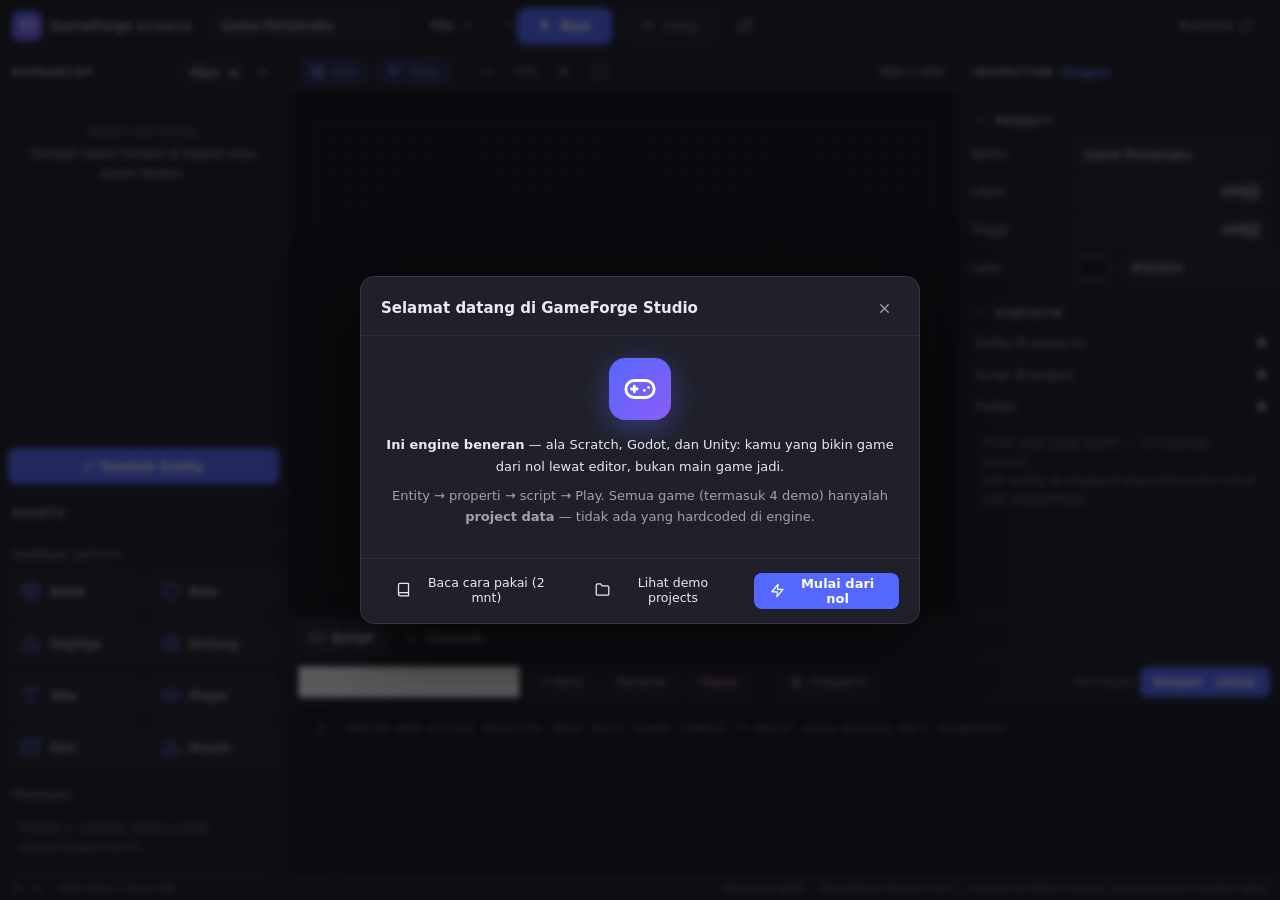
==== index.html @ 8d307699 "GameForge Studio v2: real game engine (editor + runtime), games as pure project data - Engine (js/en" ====
<!DOCTYPE html>
<html lang="id">
<head>
  <meta charset="UTF-8"/>
  <meta name="viewport" content="width=device-width, initial-scale=1"/>
  <title>GameForge Studio — Game Engine</title>
  <meta name="description" content="Game engine ala Scratch/Godot/Unity dengan UI gaya CapCut. Bikin game dari nol: entity, properti, script, Play. Tanpa game hardcoded."/>
  <link rel="icon" href="data:image/svg+xml,%3Csvg xmlns='http://www.w3.org/2000/svg' viewBox='0 0 24 24'%3E%3Crect width='24' height='24' rx='6' fill='%235468ff'/%3E%3Cpath d='M9.5 9.5v5M7.5 12h4M15.8 12h.01M17.8 10h.01' stroke='white' stroke-width='1.8' stroke-linecap='round'/%3E%3Crect x='3' y='6' width='18' height='12' rx='5' fill='none' stroke='white' stroke-width='1.8'/%3E%3C/svg%3E"/>
  <link rel="stylesheet" href="./css/editor.css"/>
</head>
<body>
  <div id="app">

    <!-- ════════════════ TOPBAR ════════════════ -->
    <header id="topbar">
      <div class="tb-group">
        <div id="logo" title="GameForge Studio">
          <span class="logo-mark" data-icon="gamepad"></span>
          <span class="logo-text">GameForge <b>STUDIO</b></span>
        </div>
        <div class="tb-sep"></div>
        <input id="project-name" class="tb-project-name" spellcheck="false" title="Nama project — klik untuk edit"/>
        <div class="tb-sep"></div>
        <button id="btn-file" class="tb-btn">File<span class="chev" data-icon="chevron-down"></span></button>
        <button id="btn-undo" class="tb-icon-btn" title="Undo (Ctrl+Z)" data-icon="undo"></button>
        <button id="btn-redo" class="tb-icon-btn" title="Redo (Ctrl+Y)" data-icon="redo"></button>
        <button id="btn-docs" class="tb-icon-btn" title="Panduan &amp; API" data-icon="book"></button>
      </div>

      <div class="tb-center">
        <button id="btn-run" class="run-btn primary"><span class="ric" data-icon="play"></span>Run</button>
        <button id="btn-stop" class="run-btn danger" disabled><span class="ric" data-icon="stop"></span>Stop</button>
        <button id="btn-fullscreen" class="tb-icon-btn" title="Jalankan fullscreen di tab baru" data-icon="external"></button>
      </div>

      <div class="tb-group right">
        <span id="play-badge" class="play-badge" hidden>● MODE PLAY</span>
        <a id="btn-runtime" class="tb-btn ghost" href="./play.html" target="_blank" title="Buka runtime standalone">Runtime<span class="chev" data-icon="external"></span></a>
      </div>
    </header>

    <!-- ════════════════ WORKSPACE ════════════════ -->
    <div id="workspace">

      <!-- LEFT: hierarchy + assets -->
      <aside id="left-panel">
        <section id="hierarchy-panel">
          <div class="panel-head">
            <span class="panel-title">HIERARCHY</span>
            <span class="panel-actions">
              <select id="scene-select" title="Scene aktif"></select>
              <button id="btn-add-scene" class="icon-btn sm" title="Tambah scene" data-icon="plus"></button>
            </span>
          </div>
          <div id="hierarchy-list" class="scroll"></div>
          <button id="btn-add-entity" class="btn-primary block">+ Tambah Entity</button>
        </section>

        <div class="panel-split"></div>

        <section id="assets-panel">
          <div class="panel-head"><span class="panel-title">ASSETS</span></div>
          <div id="assets-body" class="scroll"></div>
        </section>
      </aside>

      <!-- CENTER: viewport -->
      <main id="center-panel">
        <div id="viewport-toolbar">
          <button id="btn-grid" class="vt-btn toggle"><span data-icon="grid"></span>Grid</button>
          <button id="btn-snap" class="vt-btn toggle"><span data-icon="snap"></span>Snap</button>
          <div class="vt-sep"></div>
          <button id="btn-zoom-out" class="vt-icon-btn" title="Zoom out" data-icon="minus"></button>
          <span id="zoom-label" class="vt-label mono">100%</span>
          <button id="btn-zoom-in" class="vt-icon-btn" title="Zoom in" data-icon="plus"></button>
          <button id="btn-fit" class="vt-icon-btn" title="Fit ke layar" data-icon="maximize"></button>
          <div class="vt-flex"></div>
          <span id="fps-label" class="vt-label mono accent" hidden>60 FPS</span>
          <span id="res-label" class="vt-label">800 × 600</span>
        </div>
        <div id="viewport-wrap">
          <canvas id="viewport"></canvas>
          <div id="play-banner" hidden>▶ MODE PLAY — <kbd>Esc</kbd> berhenti · <kbd>Ctrl+Enter</kbd> stop/play</div>
        </div>
      </main>

      <!-- RIGHT: inspector -->
      <aside id="right-panel">
        <div class="panel-head">
          <span class="panel-title">INSPECTOR</span>
          <span id="insp-target" class="panel-sub"></span>
        </div>
        <div id="inspector-body" class="scroll"></div>
      </aside>

      <!-- BOTTOM: script + console -->
      <section id="bottom-panel">
        <div class="panel-head tabs">
          <button class="tab-btn active" data-tab="script"><span data-icon="code"></span>Script</button>
          <button class="tab-btn" data-tab="console"><span data-icon="terminal"></span>Console<span id="console-count" class="badge" hidden>0</span></button>
          <span class="vt-flex"></span>
        </div>

        <div id="script-pane" class="pane active">
          <div class="script-toolbar">
            <select id="script-select" class="script-select" title="Pilih script"></select>
            <button id="btn-script-new" class="sm-btn" title="Script baru">+ Baru</button>
            <button id="btn-script-rename" class="sm-btn" title="Rename script">Rename</button>
            <button id="btn-script-delete" class="sm-btn danger-ghost" title="Hapus script">Hapus</button>
            <div class="vt-sep"></div>
            <button id="btn-snippet" class="sm-btn" title="Insert potongan kode dari pustaka"><span data-icon="zap"></span>Snippet ▾</button>
            <div class="vt-flex"></div>
            <span id="script-status" class="script-status">Tersimpan</span>
            <button id="btn-script-save" class="btn-primary sm">Simpan <kbd>Ctrl+S</kbd></button>
          </div>
          <div id="code-wrap">
            <div id="code-gutter">1</div>
            <textarea id="code-area" spellcheck="false" autocapitalize="off" autocomplete="off"
              placeholder="Pilih atau buat script dulu…"></textarea>
          </div>
        </div>

        <div id="console-pane" class="pane">
          <div class="console-toolbar">
            <span class="console-hint">Log, pesan, dan error runtime muncul di sini (game.log / game.warn / error script)</span>
            <span class="vt-flex"></span>
            <label class="chk"><input type="checkbox" id="console-autoscroll" checked/>Autoscroll</label>
            <button id="btn-console-clear" class="sm-btn">Bersihkan</button>
          </div>
          <div id="console-list" class="scroll"></div>
        </div>
      </section>
    </div>

    <!-- ════════════════ STATUSBAR ════════════════ -->
    <footer id="statusbar">
      <span id="st-cursor" class="mono">0, 0</span>
      <span id="st-grid">Grid 20px • Snap ON</span>
      <span class="vt-flex"></span>
      <span id="st-save">Autosave aktif</span>
      <span id="st-engine">GameForge Engine v2.0 — 0 game di dalam engine, semua game = project data</span>
    </footer>
  </div>

  <div id="modal-root"></div>
  <div id="toast-root"></div>

  <!-- ENGINE (tanpa kode game apapun) -->
  <script src="./js/engine/core.js"></script>
  <script src="./js/engine/entity.js"></script>
  <script src="./js/engine/runtime.js"></script>

  <!-- EDITOR -->
  <script src="./js/editor/state.js"></script>
  <script src="./js/editor/ui.js"></script>
  <script src="./js/editor/snippets.js"></script>
  <script src="./js/editor/hierarchy.js"></script>
  <script src="./js/editor/assets.js"></script>
  <script src="./js/editor/inspector.js"></script>
  <script src="./js/editor/viewport.js"></script>
  <script src="./js/editor/bottompanel.js"></script>
  <script src="./js/editor/main.js"></script>

  <!-- GAME = PROJECT DATA (bisa dibuka & diedit di editor, bukan hardcode) -->
  <script src="./js/games/snake.js"></script>
  <script src="./js/games/space-invaders.js"></script>
  <script src="./js/games/tetris.js"></script>
  <script src="./js/games/dice.js"></script>
</body>
</html>
---- css/editor.css ----
/* =====================================================================
   GameForge Studio — editor.css
   Tema gelap ala CapCut: panel charcoal, aksen biru, rounded, nyaman
   diklik (semua kontrol min 30px, gap lega, hover jelas).
   ===================================================================== */

:root {
  --bg: #131318;
  --panel: #1b1b22;
  --panel-2: #20202a;
  --panel-3: #26262f;
  --border: #2b2b36;
  --border-soft: #24242e;
  --txt: #e9e9f0;
  --txt-2: #a2a2b0;
  --txt-3: #6d6d7c;
  --accent: #5468ff;
  --accent-hover: #6b7cff;
  --accent-soft: rgba(84, 104, 255, 0.14);
  --danger: #ef4444;
  --ok: #34d399;
  --warn: #facc15;
  --radius: 10px;
  --radius-sm: 7px;
  --topbar-h: 52px;
  --bottom-h: 260px;
  --font: 'Inter', system-ui, -apple-system, 'Segoe UI', Roboto, sans-serif;
  --mono: 'JetBrains Mono', Consolas, Menlo, monospace;
}

* { box-sizing: border-box; margin: 0; padding: 0; }

html, body {
  height: 100%;
  overflow: hidden;
  background: var(--bg);
  color: var(--txt);
  font-family: var(--font);
  font-size: 13px;
}

button { font-family: var(--font); color: inherit; background: none; border: none; cursor: pointer; }
button:disabled { opacity: 0.38; cursor: not-allowed; }
input, select, textarea { font-family: var(--font); color: var(--txt); }
kbd {
  background: var(--panel-3); border: 1px solid var(--border);
  border-radius: 4px; padding: 1px 5px; font-size: 11px; font-family: var(--mono);
}
.mono { font-family: var(--mono); }
.dim { color: var(--txt-2); }
.small { font-size: 12px; }
.accent { color: var(--accent-hover); }
.vt-flex { flex: 1; }

#app {
  display: grid;
  grid-template-rows: var(--topbar-h) 1fr 24px;
  height: 100vh;
}

/* ═══════════════════════ TOPBAR ═══════════════════════ */
#topbar {
  display: flex;
  align-items: center;
  justify-content: space-between;
  background: var(--panel);
  border-bottom: 1px solid var(--border);
  padding: 0 12px;
  gap: 12px;
  z-index: 30;
}
.tb-group { display: flex; align-items: center; gap: 8px; min-width: 0; }
.tb-group.right { justify-content: flex-end; }
.tb-sep { width: 1px; height: 22px; background: var(--border); flex: none; }

#logo { display: flex; align-items: center; gap: 8px; user-select: none; }
.logo-mark {
  width: 30px; height: 30px; border-radius: 8px;
  background: linear-gradient(135deg, #5468ff, #8b5cf6);
  display: flex; align-items: center; justify-content: center;
  color: #fff;
}
.logo-mark svg { width: 17px; height: 17px; }
.logo-text { font-size: 14px; letter-spacing: 0.2px; white-space: nowrap; }
.logo-text b { color: var(--txt-2); font-weight: 600; font-size: 11px; letter-spacing: 1.5px; }

.tb-project-name {
  width: 190px;
  height: 32px;
  background: var(--panel-2);
  border: 1px solid var(--border-soft);
  border-radius: var(--radius-sm);
  padding: 0 10px;
  font-size: 13px;
  transition: border-color 0.15s;
}
.tb-project-name:hover { border-color: #3a3a48; }
.tb-project-name:focus { outline: none; border-color: var(--accent); }

.tb-btn {
  display: inline-flex; align-items: center; gap: 6px;
  height: 34px; padding: 0 14px;
  border-radius: var(--radius-sm);
  font-size: 13px; font-weight: 500;
  color: var(--txt);
  transition: background 0.12s;
}
.tb-btn:hover { background: var(--panel-3); }
.tb-btn.ghost { color: var(--txt-2); text-decoration: none; }
.tb-btn.ghost:hover { color: var(--txt); }
.tb-btn .chev { opacity: 0.6; display: inline-flex; }

.tb-icon-btn {
  display: inline-flex; align-items: center; justify-content: center;
  width: 34px; height: 34px;
  border-radius: var(--radius-sm);
  color: var(--txt-2);
  transition: background 0.12s, color 0.12s;
}
.tb-icon-btn:hover:not(:disabled) { background: var(--panel-3); color: var(--txt); }

.tb-center {
  display: flex; align-items: center; gap: 8px;
  position: absolute; left: 50%; transform: translateX(-50%);
}
#topbar { position: relative; }

.run-btn {
  display: inline-flex; align-items: center; gap: 8px;
  height: 36px; padding: 0 20px;
  border-radius: 9px;
  font-size: 13.5px; font-weight: 600; letter-spacing: 0.3px;
  transition: transform 0.08s, background 0.15s, box-shadow 0.15s;
}
.run-btn:active:not(:disabled) { transform: scale(0.97); }
.run-btn.primary {
  background: var(--accent); color: #fff;
  box-shadow: 0 2px 10px rgba(84, 104, 255, 0.35);
}
.run-btn.primary:hover:not(:disabled) { background: var(--accent-hover); }
.run-btn.danger {
  background: var(--panel-3); color: #fca5a5;
  border: 1px solid rgba(239, 68, 68, 0.35);
}
.run-btn.danger:hover:not(:disabled) { background: rgba(239, 68, 68, 0.16); color: #fecaca; }
.run-btn .ric { display: inline-flex; }

.play-badge {
  font-size: 11px; font-weight: 700; letter-spacing: 1px;
  color: var(--ok);
  background: rgba(52, 211, 153, 0.12);
  border: 1px solid rgba(52, 211, 153, 0.3);
  padding: 5px 12px; border-radius: 999px;
  animation: pulse 1.6s infinite;
}
@keyframes pulse { 50% { opacity: 0.55; } }

/* ═══════════════════════ WORKSPACE ═══════════════════════ */
#workspace {
  display: grid;
  grid-template-columns: 288px 1fr 320px;
  grid-template-rows: 1fr var(--bottom-h);
  min-height: 0;
}

/* panels umum */
#left-panel, #right-panel, #bottom-panel, #center-panel {
  background: var(--panel);
  min-width: 0; min-height: 0;
  display: flex; flex-direction: column;
}
#left-panel { grid-row: 1 / 3; border-right: 1px solid var(--border); }
#right-panel { border-left: 1px solid var(--border); }
#bottom-panel { grid-column: 2 / 4; border-top: 1px solid var(--border); }
#center-panel { background: #101015; }

.panel-head {
  display: flex; align-items: center; gap: 8px;
  height: 42px; padding: 0 12px;
  border-bottom: 1px solid var(--border-soft);
  flex: none;
}
.panel-title { font-size: 11px; font-weight: 700; letter-spacing: 1.2px; color: var(--txt-2); }
.panel-sub { font-size: 12px; color: var(--accent-hover); font-weight: 600; }
.panel-actions { margin-left: auto; display: flex; align-items: center; gap: 6px; }

#scene-select {
  height: 28px; max-width: 110px;
  background: var(--panel-2);
  border: 1px solid var(--border-soft);
  border-radius: 6px;
  color: var(--txt);
  font-size: 12px;
  padding: 0 6px;
  cursor: pointer;
}
#scene-select:focus { outline: none; border-color: var(--accent); }
#scene-select option { background: var(--panel-2); }

.panel-head.tabs { padding: 0 8px; gap: 4px; }
.tab-btn {
  display: inline-flex; align-items: center; gap: 7px;
  height: 32px; padding: 0 14px;
  border-radius: var(--radius-sm);
  color: var(--txt-2); font-size: 12.5px; font-weight: 600;
}
.tab-btn:hover { color: var(--txt); background: var(--panel-2); }
.tab-btn.active { color: var(--txt); background: var(--panel-3); }
.tab-btn .badge {
  background: var(--accent); color: #fff;
  font-size: 10px; font-weight: 700;
  border-radius: 999px; padding: 1px 7px;
}

.scroll { overflow-y: auto; overflow-x: hidden; flex: 1; min-height: 0; }
.scroll::-webkit-scrollbar { width: 10px; }
.scroll::-webkit-scrollbar-thumb { background: #33333f; border-radius: 6px; border: 2px solid var(--panel); }
.scroll::-webkit-scrollbar-track { background: transparent; }

/* ═══════════════════════ LEFT PANEL ═══════════════════════ */
#left-panel { display: flex; flex-direction: column; }
#hierarchy-panel { flex: 1.15; display: flex; flex-direction: column; min-height: 0; }
#assets-panel { flex: 1; display: flex; flex-direction: column; min-height: 0; }
.panel-split { height: 1px; background: var(--border); flex: none; }

#hierarchy-list { padding: 6px; }
.empty-hint {
  display: flex; flex-direction: column; gap: 4px;
  padding: 22px 14px; text-align: center;
  color: var(--txt-3); font-size: 12.5px; line-height: 1.5;
}
.empty-hint.slim { padding: 10px 12px; text-align: left; }

.hier-row {
  display: flex; align-items: center; gap: 8px;
  padding: 7px 8px;
  border-radius: var(--radius-sm);
  cursor: pointer;
  min-height: 40px;
  transition: background 0.1s;
  position: relative;
}
.hier-row:hover { background: var(--panel-2); }
.hier-row.selected { background: var(--accent-soft); box-shadow: inset 0 0 0 1px rgba(84, 104, 255, 0.4); }

.ent-dot {
  width: 12px; height: 12px; border-radius: 4px; flex: none;
  display: inline-flex; align-items: center; justify-content: center;
  font-size: 8px; font-weight: 700; color: #131318;
}
.ent-dot.txt { background: transparent !important; }
.ent-name {
  flex: 1; min-width: 0;
  white-space: nowrap; overflow: hidden; text-overflow: ellipsis;
  font-size: 12.5px;
}
.ent-badge {
  background: var(--panel-3); color: var(--accent-hover);
  font-size: 10px; font-weight: 700;
  border-radius: 999px; padding: 2px 7px;
}
.ent-actions {
  display: none; align-items: center; gap: 2px;
  background: inherit;
}
.hier-row:hover .ent-actions, .prefab-row:hover .ent-actions { display: inline-flex; }

.icon-btn {
  display: inline-flex; align-items: center; justify-content: center;
  width: 30px; height: 30px;
  border-radius: 6px; color: var(--txt-2);
  transition: background 0.1s, color 0.1s;
}
.icon-btn:hover:not(:disabled) { background: var(--panel-3); color: var(--txt); }
.icon-btn.sm { width: 26px; height: 26px; }
.icon-btn.sm:hover { color: var(--txt); }

.btn-primary {
  display: inline-flex; align-items: center; justify-content: center; gap: 7px;
  height: 36px; padding: 0 16px;
  background: var(--accent); color: #fff;
  border-radius: 8px; font-size: 13px; font-weight: 600;
  transition: background 0.12s, transform 0.08s;
}
.btn-primary:hover:not(:disabled) { background: var(--accent-hover); }
.btn-primary:active { transform: scale(0.98); }
.btn-primary.block { margin: 8px; width: calc(100% - 16px); flex: none; }
.btn-primary.sm { height: 30px; padding: 0 12px; font-size: 12px; }
.btn-primary.sm kbd { margin-left: 4px; font-size: 10px; padding: 0 4px; background: rgba(255,255,255,0.2); border: none; }

.btn-ghost {
  display: inline-flex; align-items: center; justify-content: center; gap: 7px;
  height: 34px; padding: 0 14px;
  background: var(--panel-2); color: var(--txt);
  border: 1px solid var(--border-soft);
  border-radius: 8px; font-size: 12.5px; font-weight: 500;
  transition: background 0.12s, border-color 0.12s;
}
.btn-ghost:hover:not(:disabled) { background: var(--panel-3); border-color: #3a3a48; }
.btn-ghost.block { margin: 6px 8px; width: calc(100% - 16px); }
.btn-ghost.danger { color: #fca5a5; }
.btn-ghost.danger:hover { background: rgba(239,68,68,0.12); border-color: rgba(239,68,68,0.4); }
.btn-ghost.sm2 { height: 30px; padding: 0 12px; font-size: 12px; }

/* assets */
#assets-body { padding: 8px; }
.asset-section { margin-bottom: 14px; }
.asset-sec-title {
  display: flex; align-items: center;
  font-size: 10.5px; font-weight: 700; letter-spacing: 1.1px;
  color: var(--txt-3);
  padding: 6px 4px 8px;
}
.asset-sec-title .vt-flex { flex: 1; }

.tpl-grid { display: grid; grid-template-columns: 1fr 1fr; gap: 8px; }
.tpl-card {
  display: flex; align-items: center; gap: 9px;
  height: 44px; padding: 0 12px;
  background: var(--panel-2);
  border: 1px solid var(--border-soft);
  border-radius: var(--radius-sm);
  font-size: 12.5px; font-weight: 500; color: var(--txt);
  transition: background 0.12s, border-color 0.12s, transform 0.08s;
}
.tpl-card:hover { background: var(--panel-3); border-color: #3f3f4e; }
.tpl-card:active { transform: scale(0.97); }
.tpl-card svg { color: var(--accent-hover); }

.prefab-row {
  display: flex; align-items: center; gap: 8px;
  padding: 6px 8px; min-height: 38px;
  border-radius: var(--radius-sm); cursor: pointer;
}
.prefab-row:hover { background: var(--panel-2); }
.prefab-row.selected { background: var(--accent-soft); box-shadow: inset 0 0 0 1px rgba(84,104,255,0.4); }

.snd-grid { display: flex; flex-wrap: wrap; gap: 6px; }
.snd-chip {
  height: 26px; padding: 0 10px;
  background: var(--panel-2); border: 1px solid var(--border-soft);
  border-radius: 999px;
  font-size: 11px; font-family: var(--mono); color: var(--txt-2);
  transition: all 0.12s;
}
.snd-chip:hover { color: var(--txt); border-color: var(--accent); background: var(--accent-soft); }

/* ═══════════════════════ CENTER / VIEWPORT ═══════════════════════ */
#center-panel { display: flex; flex-direction: column; }

#viewport-toolbar {
  display: flex; align-items: center; gap: 6px;
  height: 40px; padding: 0 10px;
  background: var(--panel);
  border-bottom: 1px solid var(--border-soft);
  flex: none;
}
.vt-btn {
  display: inline-flex; align-items: center; gap: 7px;
  height: 30px; padding: 0 12px;
  border-radius: 6px;
  font-size: 12px; font-weight: 500; color: var(--txt-2);
  transition: all 0.12s;
}
.vt-btn:hover { background: var(--panel-2); color: var(--txt); }
.vt-btn.on { color: var(--accent-hover); background: var(--accent-soft); }
.vt-btn span { display: inline-flex; }
.vt-icon-btn {
  display: inline-flex; align-items: center; justify-content: center;
  width: 30px; height: 30px; border-radius: 6px; color: var(--txt-2);
}
.vt-icon-btn:hover:not(:disabled) { background: var(--panel-2); color: var(--txt); }
.vt-label { font-size: 12px; color: var(--txt-2); padding: 0 6px; }
.vt-sep { width: 1px; height: 18px; background: var(--border); margin: 0 4px; }

#viewport-wrap {
  flex: 1; position: relative;
  overflow: hidden;
  display: flex; align-items: center; justify-content: center;
}
#viewport { display: block; background: #101015; }

#play-banner {
  position: absolute; top: 12px; left: 50%; transform: translateX(-50%);
  background: rgba(19, 19, 26, 0.88);
  border: 1px solid rgba(52, 211, 153, 0.4);
  color: var(--ok);
  font-size: 12px; font-weight: 600;
  padding: 8px 16px; border-radius: 999px;
  backdrop-filter: blur(6px);
  z-index: 5;
  pointer-events: none;
}

/* ═══════════════════════ RIGHT / INSPECTOR ═══════════════════════ */
#inspector-body { padding: 6px 10px 20px; }

.insp-section { margin-top: 4px; }
.insp-sec-head {
  display: flex; align-items: center; gap: 6px;
  padding: 10px 4px 8px;
  cursor: pointer; user-select: none;
}
.insp-sec-head:hover .sec-title { color: var(--txt); }
.sec-chev { display: inline-flex; color: var(--txt-3); }
.sec-title { font-size: 10.5px; font-weight: 700; letter-spacing: 1.1px; color: var(--txt-2); }

.insp-sec-body { display: flex; flex-direction: column; gap: 2px; padding-bottom: 6px; }
.insp-sec-body.collapsed { display: none; }

.insp-row {
  display: flex; align-items: center; gap: 10px;
  min-height: 34px; padding: 2px 0;
}
.insp-label {
  width: 92px; flex: none;
  font-size: 12px; color: var(--txt-2);
}
.vec2 { display: flex; align-items: center; gap: 8px; padding: 2px 0; }
.vec2-l { font-size: 11px; font-weight: 700; color: var(--txt-3); width: 12px; }
.vec2 .text-input { flex: 1; width: 0; }

.text-input {
  height: 32px;
  background: var(--panel-2);
  border: 1px solid var(--border-soft);
  border-radius: 6px;
  padding: 0 10px;
  font-size: 12.5px;
  min-width: 0;
  flex: 1;
  transition: border-color 0.12s;
}
.text-input:hover { border-color: #3a3a48; }
.text-input:focus { outline: none; border-color: var(--accent); background: var(--panel-3); }
.text-input.num { text-align: right; font-family: var(--mono); font-size: 12px; }
.text-input.select { cursor: pointer; }
select.text-input option { background: var(--panel-2); }
input[type=number]::-webkit-inner-spin-button { opacity: 0.4; }

.color-field { display: flex; gap: 8px; flex: 1; align-items: center; }
.color-field input[type=color] {
  width: 40px; height: 32px; flex: none;
  background: var(--panel-2); border: 1px solid var(--border-soft);
  border-radius: 6px; padding: 2px; cursor: pointer;
}
.color-field .hex { font-family: var(--mono); font-size: 12px; }

.slider-field { display: flex; align-items: center; gap: 10px; flex: 1; }
.slider-field input[type=range] { flex: 1; accent-color: var(--accent); height: 22px; }
.slider-val { font-family: var(--mono); font-size: 11.5px; color: var(--txt-2); width: 34px; text-align: right; }

.chk-input { width: 16px; height: 16px; accent-color: var(--accent); cursor: pointer; }

.stat-row {
  display: flex; justify-content: space-between;
  padding: 7px 4px; font-size: 12.5px;
  border-bottom: 1px dashed var(--border-soft);
}

.script-chip {
  display: flex; align-items: center; gap: 6px;
  min-height: 38px; padding: 4px 4px 4px 10px;
  background: var(--panel-2);
  border: 1px solid var(--border-soft);
  border-radius: 8px;
  margin-bottom: 6px;
}
.script-chip-name {
  flex: 1; font-size: 12.5px; font-weight: 500;
  white-space: nowrap; overflow: hidden; text-overflow: ellipsis;
}

/* ═══════════════════════ BOTTOM PANEL ═══════════════════════ */
.pane { display: none; flex: 1; min-height: 0; flex-direction: column; }
.pane.active { display: flex; }

.script-toolbar {
  display: flex; align-items: center; gap: 8px;
  padding: 7px 10px;
  border-bottom: 1px solid var(--border-soft);
  flex: none;
}
.script-select { max-width: 320px; height: 32px; }
.sm-btn {
  display: inline-flex; align-items: center; gap: 6px;
  height: 32px; padding: 0 12px;
  border-radius: 6px;
  font-size: 12px; font-weight: 500; color: var(--txt-2);
  background: var(--panel-2); border: 1px solid var(--border-soft);
  transition: all 0.12s;
  flex: none;
}
.sm-btn:hover:not(:disabled) { color: var(--txt); border-color: #3f3f4e; background: var(--panel-3); }
.sm-btn.danger-ghost { color: #f8a5a5; }
.sm-btn.danger-ghost:hover { background: rgba(239,68,68,0.12); border-color: rgba(239,68,68,0.4); }
.sm-btn span { display: inline-flex; }
.script-status { font-size: 11.5px; color: var(--txt-3); white-space: nowrap; }
.script-status.dirty { color: var(--warn); }

#code-wrap {
  flex: 1; display: flex; min-height: 0;
  background: #14141b;
}
#code-gutter {
  width: 46px; flex: none;
  padding: 12px 8px 12px 0;
  text-align: right;
  font-family: var(--mono); font-size: 12.5px; line-height: 1.55;
  color: var(--txt-3);
  background: #14141b;
  border-right: 1px solid var(--border-soft);
  overflow: hidden;
  user-select: none;
  white-space: pre;
}
#code-area {
  flex: 1;
  background: transparent;
  border: none; outline: none;
  resize: none;
  padding: 12px 16px;
  font-family: var(--mono);
  font-size: 13px; line-height: 1.55;
  color: #dcdce6;
  tab-size: 2;
  white-space: pre;
}
#code-area::placeholder { color: var(--txt-3); }

.console-toolbar {
  display: flex; align-items: center; gap: 12px;
  padding: 7px 12px;
  border-bottom: 1px solid var(--border-soft);
  flex: none;
}
.console-hint { font-size: 11.5px; color: var(--txt-3); }
.chk { display: inline-flex; align-items: center; gap: 6px; font-size: 12px; color: var(--txt-2); cursor: pointer; }

#console-list { padding: 6px 0; font-family: var(--mono); font-size: 12px; }
.console-row {
  display: flex; gap: 12px;
  padding: 4px 14px;
  line-height: 1.5;
  border-left: 2px solid transparent;
}
.console-row:hover { background: var(--panel-2); }
.console-time { color: var(--txt-3); flex: none; }
.console-msg { white-space: pre-wrap; word-break: break-word; }
.console-row.error { border-left-color: var(--danger); }
.console-row.error .console-msg { color: #fca5a5; }
.console-row.warn { border-left-color: var(--warn); }
.console-row.warn .console-msg { color: #fde68a; }
.console-row.info .console-msg { color: var(--txt-2); }

/* ═══════════════════════ STATUSBAR ═══════════════════════ */
#statusbar {
  display: flex; align-items: center; gap: 18px;
  background: var(--panel);
  border-top: 1px solid var(--border);
  padding: 0 14px;
  font-size: 11px; color: var(--txt-3);
  user-select: none;
}
#st-engine { color: var(--txt-3); }

/* ═══════════════════════ DROPDOWN MENU ═══════════════════════ */
.dropdown-menu {
  position: fixed;
  z-index: 300;
  min-width: 230px;
  background: #23232d;
  border: 1px solid #343442;
  border-radius: 10px;
  box-shadow: 0 12px 40px rgba(0, 0, 0, 0.5);
  padding: 5px;
  animation: menuIn 0.1s ease-out;
}
@keyframes menuIn { from { opacity: 0; transform: translateY(-4px); } }
.menu-item {
  display: flex; align-items: center; gap: 10px;
  min-height: 36px; padding: 6px 12px;
  border-radius: 7px;
  font-size: 12.5px;
  cursor: pointer;
  color: var(--txt);
}
.menu-item:hover { background: var(--accent); color: #fff; }
.menu-item:hover svg { color: #fff; }
.menu-item.danger { color: #fca5a5; }
.menu-item.danger:hover { background: rgba(239, 68, 68, 0.85); color: #fff; }
.menu-item svg { color: var(--txt-2); }
.menu-nogap { width: 15px; flex: none; }
.menu-divider { height: 1px; background: #343442; margin: 5px 8px; }

/* ═══════════════════════ MODAL ═══════════════════════ */
#modal-root { position: fixed; inset: 0; z-index: 400; pointer-events: none; }
#modal-root.open { pointer-events: auto; }
.modal-overlay {
  position: absolute; inset: 0;
  background: rgba(8, 8, 12, 0.66);
  display: flex; align-items: center; justify-content: center;
  animation: fadeIn 0.15s;
  backdrop-filter: blur(3px);
}
@keyframes fadeIn { from { opacity: 0; } }
.modal-card {
  background: #20202a;
  border: 1px solid #343442;
  border-radius: 14px;
  box-shadow: 0 24px 80px rgba(0, 0, 0, 0.6);
  max-height: 86vh;
  display: flex; flex-direction: column;
  animation: modalIn 0.16s ease-out;
}
@keyframes modalIn { from { opacity: 0; transform: translateY(10px) scale(0.98); } }
.modal-head {
  display: flex; align-items: center; justify-content: space-between;
  padding: 16px 20px 12px;
  border-bottom: 1px solid #2c2c38;
}
.modal-title { font-size: 15px; font-weight: 700; }
.modal-body { padding: 16px 20px; overflow-y: auto; }
.modal-actions {
  display: flex; justify-content: flex-end; gap: 10px;
  padding: 14px 20px;
  border-top: 1px solid #2c2c38;
}
.confirm-text { font-size: 13px; line-height: 1.6; color: var(--txt-2); margin-bottom: 12px; white-space: pre-wrap; }
.text-input.wide { width: 100%; }

.form-grid { display: grid; grid-template-columns: 120px 1fr; gap: 12px 14px; align-items: center; margin-bottom: 12px; }
.form-label { font-size: 12.5px; color: var(--txt-2); }

.open-sec-title { font-size: 10.5px; font-weight: 700; letter-spacing: 1.1px; color: var(--txt-3); margin: 14px 0 8px; }
.open-list { display: flex; flex-direction: column; gap: 6px; }
.open-row {
  display: flex; align-items: center; gap: 12px;
  padding: 8px 10px; min-height: 48px;
  background: var(--panel-2);
  border: 1px solid var(--border-soft);
  border-radius: 9px;
}
.open-info { flex: 1; min-width: 0; }
.open-name { font-size: 13px; font-weight: 600; }

.demo-grid { display: grid; grid-template-columns: 1fr 1fr; gap: 10px; }
.demo-card {
  display: flex; flex-direction: column; align-items: flex-start; gap: 3px;
  padding: 14px;
  background: var(--panel-2);
  border: 1px solid var(--border-soft);
  border-radius: 11px;
  text-align: left;
  transition: all 0.13s;
}
.demo-card:hover { border-color: var(--accent); background: var(--accent-soft); transform: translateY(-1px); }
.demo-emoji { font-size: 22px; }
.demo-name { font-size: 13.5px; font-weight: 700; }

.welcome-hero { text-align: center; padding: 6px 4px; }
.welcome-logo {
  width: 62px; height: 62px; margin: 0 auto 14px;
  border-radius: 16px;
  background: linear-gradient(135deg, #5468ff, #8b5cf6);
  display: flex; align-items: center; justify-content: center;
  color: #fff;
  box-shadow: 0 8px 30px rgba(84, 104, 255, 0.4);
}
.welcome-hero p { font-size: 13px; line-height: 1.65; margin-bottom: 8px; color: var(--txt); }
.welcome-hero p.dim { color: var(--txt-2); }

.docs h3 { font-size: 13px; margin: 18px 0 8px; color: var(--txt); }
.docs h3:first-child { margin-top: 0; }
.docs p, .docs li { font-size: 12.5px; line-height: 1.7; color: var(--txt-2); }
.docs pre {
  background: #14141b; border: 1px solid var(--border-soft);
  border-radius: 8px; padding: 12px 14px;
  font-family: var(--mono); font-size: 12px; line-height: 1.6;
  overflow-x: auto;
  color: #dcdce6;
}
.docs table { width: 100%; border-collapse: collapse; margin: 8px 0; }
.docs td { padding: 7px 10px; border-bottom: 1px solid var(--border-soft); font-size: 12px; color: var(--txt-2); vertical-align: top; }
.docs td:first-child { white-space: nowrap; }
.docs code { background: #14141b; border-radius: 4px; padding: 1px 6px; font-family: var(--mono); font-size: 11.5px; color: #a5b4fc; }
.docs ol.guide { padding-left: 20px; display: flex; flex-direction: column; gap: 8px; }
.docs-tabs { display: flex; gap: 6px; margin-bottom: 12px; }

/* ═══════════════════════ TOAST ═══════════════════════ */
#toast-root {
  position: fixed; right: 18px; bottom: 38px;
  z-index: 500;
  display: flex; flex-direction: column; gap: 8px;
  pointer-events: none;
}
.toast {
  background: #26262f;
  border: 1px solid #3a3a48;
  border-left: 3px solid var(--accent);
  color: var(--txt);
  font-size: 12.5px;
  padding: 11px 16px;
  border-radius: 9px;
  box-shadow: 0 8px 30px rgba(0, 0, 0, 0.45);
  max-width: 380px;
  opacity: 0;
  transform: translateY(8px);
  transition: all 0.22s;
}
.toast.show { opacity: 1; transform: translateY(0); }
.toast.ok { border-left-color: var(--ok); }
.toast.err { border-left-color: var(--danger); }

/* responsive minimal (desktop-first, editor butuh lebar) */
@media (max-width: 1100px) {
  #workspace { grid-template-columns: 240px 1fr 280px; }
  .tb-project-name { width: 130px; }
}
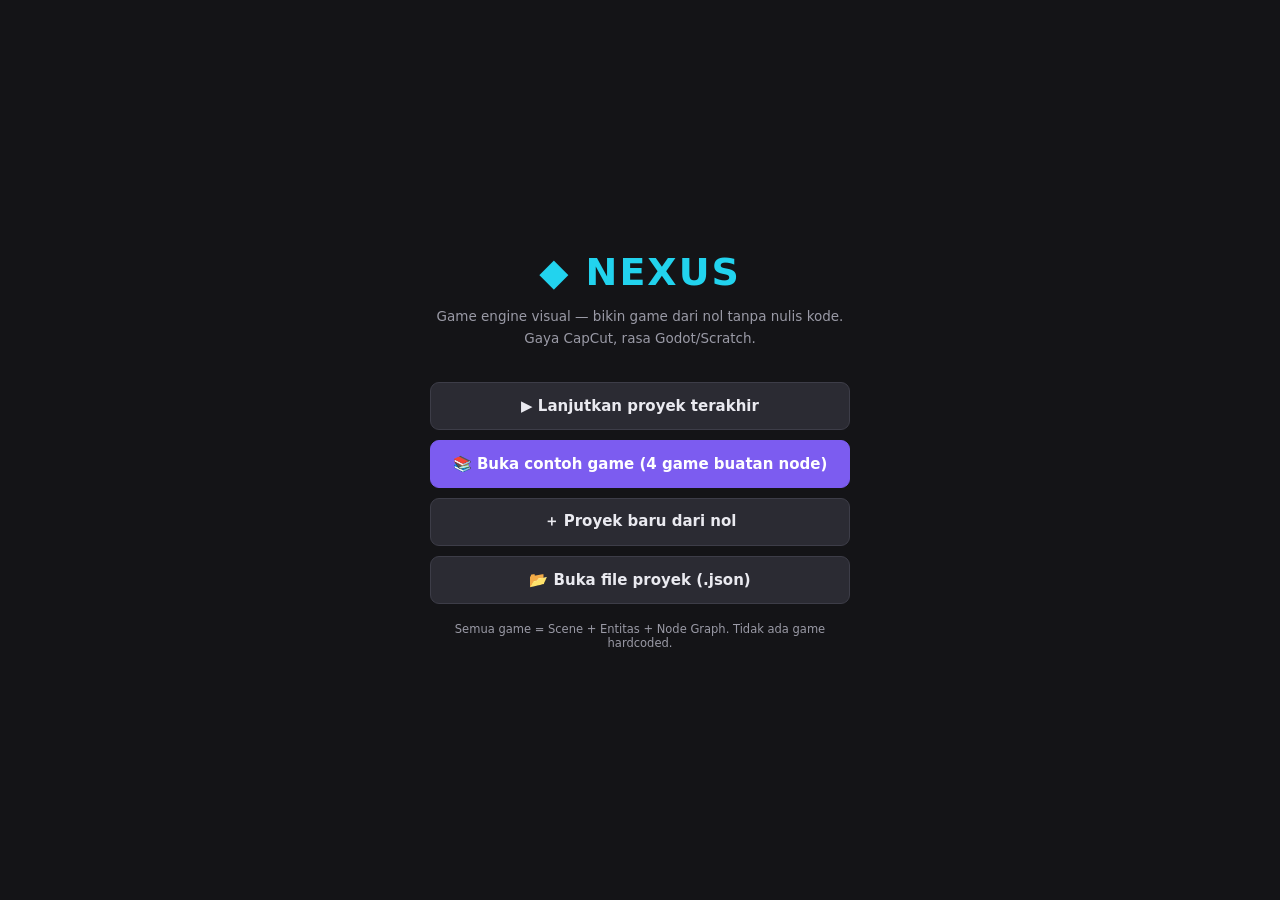
==== commit d8474faf: "NEXUS v3: Node Graph engine (Blueprint-style) + Playlist groups + Sprite drawer - Scripting = node g" ====
--- a/index.html
+++ b/index.html
@@ -1,170 +1,156 @@
 <!DOCTYPE html>
 <html lang="id">
 <head>
-  <meta charset="UTF-8"/>
-  <meta name="viewport" content="width=device-width, initial-scale=1"/>
-  <title>GameForge Studio — Game Engine</title>
-  <meta name="description" content="Game engine ala Scratch/Godot/Unity dengan UI gaya CapCut. Bikin game dari nol: entity, properti, script, Play. Tanpa game hardcoded."/>
-  <link rel="icon" href="data:image/svg+xml,%3Csvg xmlns='http://www.w3.org/2000/svg' viewBox='0 0 24 24'%3E%3Crect width='24' height='24' rx='6' fill='%235468ff'/%3E%3Cpath d='M9.5 9.5v5M7.5 12h4M15.8 12h.01M17.8 10h.01' stroke='white' stroke-width='1.8' stroke-linecap='round'/%3E%3Crect x='3' y='6' width='18' height='12' rx='5' fill='none' stroke='white' stroke-width='1.8'/%3E%3C/svg%3E"/>
-  <link rel="stylesheet" href="./css/editor.css"/>
+<meta charset="UTF-8">
+<meta name="viewport" content="width=device-width, initial-scale=1.0">
+<title>NEXUS — Game Engine Visual</title>
+<link rel="stylesheet" href="css/main.css">
+<link rel="stylesheet" href="css/nodes.css">
 </head>
 <body>
-  <div id="app">
 
-    <!-- ════════════════ TOPBAR ════════════════ -->
-    <header id="topbar">
-      <div class="tb-group">
-        <div id="logo" title="GameForge Studio">
-          <span class="logo-mark" data-icon="gamepad"></span>
-          <span class="logo-text">GameForge <b>STUDIO</b></span>
-        </div>
-        <div class="tb-sep"></div>
-        <input id="project-name" class="tb-project-name" spellcheck="false" title="Nama project — klik untuk edit"/>
-        <div class="tb-sep"></div>
-        <button id="btn-file" class="tb-btn">File<span class="chev" data-icon="chevron-down"></span></button>
-        <button id="btn-undo" class="tb-icon-btn" title="Undo (Ctrl+Z)" data-icon="undo"></button>
-        <button id="btn-redo" class="tb-icon-btn" title="Redo (Ctrl+Y)" data-icon="redo"></button>
-        <button id="btn-docs" class="tb-icon-btn" title="Panduan &amp; API" data-icon="book"></button>
-      </div>
+<!-- ======= TOP BAR ======= -->
+<header id="topbar">
+  <div class="logo">◆ NEXUS <small>game engine</small></div>
+  <input id="projName" class="projname" value="Proyek Baru" spellcheck="false">
+  <div class="topbtns">
+    <button id="btnPlay" class="btn primary">▶ Main</button>
+    <button id="btnSave" class="btn">💾 Simpan</button>
+    <button id="btnExport" class="btn" title="Unduh file proyek">⬇︎</button>
+    <button id="btnImport" class="btn" title="Buka file proyek">⬆︎</button>
+    <button id="btnExamples" class="btn">📚 Contoh</button>
+    <button id="btnNew" class="btn" title="Proyek baru">＋</button>
+    <a id="btnPlayer" class="btn" href="play.html" title="Buka Player terpisah">🎮</a>
+    <button id="btnHelp" class="btn" title="Panduan">?</button>
+  </div>
+</header>
 
-      <div class="tb-center">
-        <button id="btn-run" class="run-btn primary"><span class="ric" data-icon="play"></span>Run</button>
-        <button id="btn-stop" class="run-btn danger" disabled><span class="ric" data-icon="stop"></span>Stop</button>
-        <button id="btn-fullscreen" class="tb-icon-btn" title="Jalankan fullscreen di tab baru" data-icon="external"></button>
-      </div>
+<!-- ======= APP ======= -->
+<div id="app">
+  <nav id="rail">
+    <button class="railbtn on" data-tab="scene" title="Scene & Entitas">🎬<small>Scene</small></button>
+    <button class="railbtn" data-tab="sprite" title="Sprite">🖼<small>Sprite</small></button>
+    <button class="railbtn" data-tab="playlist" title="Playlist (node gabungan)">🎶<small>Playlist</small></button>
+    <button class="railbtn" data-tab="library" title="Library node">🧩<small>Node</small></button>
+  </nav>
 
-      <div class="tb-group right">
-        <span id="play-badge" class="play-badge" hidden>● MODE PLAY</span>
-        <a id="btn-runtime" class="tb-btn ghost" href="./play.html" target="_blank" title="Buka runtime standalone">Runtime<span class="chev" data-icon="external"></span></a>
-      </div>
-    </header>
+  <aside id="leftPanel">
+    <div class="lpanel" id="lp-scene"></div>
+    <div class="lpanel" id="lp-sprite" style="display:none"></div>
+    <div class="lpanel" id="lp-playlist" style="display:none"></div>
+    <div class="lpanel" id="lp-library" style="display:none"></div>
+  </aside>
 
-    <!-- ════════════════ WORKSPACE ════════════════ -->
-    <div id="workspace">
-
-      <!-- LEFT: hierarchy + assets -->
-      <aside id="left-panel">
-        <section id="hierarchy-panel">
-          <div class="panel-head">
-            <span class="panel-title">HIERARCHY</span>
-            <span class="panel-actions">
-              <select id="scene-select" title="Scene aktif"></select>
-              <button id="btn-add-scene" class="icon-btn sm" title="Tambah scene" data-icon="plus"></button>
-            </span>
-          </div>
-          <div id="hierarchy-list" class="scroll"></div>
-          <button id="btn-add-entity" class="btn-primary block">+ Tambah Entity</button>
-        </section>
-
-        <div class="panel-split"></div>
-
-        <section id="assets-panel">
-          <div class="panel-head"><span class="panel-title">ASSETS</span></div>
-          <div id="assets-body" class="scroll"></div>
-        </section>
-      </aside>
-
-      <!-- CENTER: viewport -->
-      <main id="center-panel">
-        <div id="viewport-toolbar">
-          <button id="btn-grid" class="vt-btn toggle"><span data-icon="grid"></span>Grid</button>
-          <button id="btn-snap" class="vt-btn toggle"><span data-icon="snap"></span>Snap</button>
-          <div class="vt-sep"></div>
-          <button id="btn-zoom-out" class="vt-icon-btn" title="Zoom out" data-icon="minus"></button>
-          <span id="zoom-label" class="vt-label mono">100%</span>
-          <button id="btn-zoom-in" class="vt-icon-btn" title="Zoom in" data-icon="plus"></button>
-          <button id="btn-fit" class="vt-icon-btn" title="Fit ke layar" data-icon="maximize"></button>
-          <div class="vt-flex"></div>
-          <span id="fps-label" class="vt-label mono accent" hidden>60 FPS</span>
-          <span id="res-label" class="vt-label">800 × 600</span>
-        </div>
-        <div id="viewport-wrap">
-          <canvas id="viewport"></canvas>
-          <div id="play-banner" hidden>▶ MODE PLAY — <kbd>Esc</kbd> berhenti · <kbd>Ctrl+Enter</kbd> stop/play</div>
-        </div>
-      </main>
-
-      <!-- RIGHT: inspector -->
-      <aside id="right-panel">
-        <div class="panel-head">
-          <span class="panel-title">INSPECTOR</span>
-          <span id="insp-target" class="panel-sub"></span>
-        </div>
-        <div id="inspector-body" class="scroll"></div>
-      </aside>
-
-      <!-- BOTTOM: script + console -->
-      <section id="bottom-panel">
-        <div class="panel-head tabs">
-          <button class="tab-btn active" data-tab="script"><span data-icon="code"></span>Script</button>
-          <button class="tab-btn" data-tab="console"><span data-icon="terminal"></span>Console<span id="console-count" class="badge" hidden>0</span></button>
-          <span class="vt-flex"></span>
-        </div>
-
-        <div id="script-pane" class="pane active">
-          <div class="script-toolbar">
-            <select id="script-select" class="script-select" title="Pilih script"></select>
-            <button id="btn-script-new" class="sm-btn" title="Script baru">+ Baru</button>
-            <button id="btn-script-rename" class="sm-btn" title="Rename script">Rename</button>
-            <button id="btn-script-delete" class="sm-btn danger-ghost" title="Hapus script">Hapus</button>
-            <div class="vt-sep"></div>
-            <button id="btn-snippet" class="sm-btn" title="Insert potongan kode dari pustaka"><span data-icon="zap"></span>Snippet ▾</button>
-            <div class="vt-flex"></div>
-            <span id="script-status" class="script-status">Tersimpan</span>
-            <button id="btn-script-save" class="btn-primary sm">Simpan <kbd>Ctrl+S</kbd></button>
-          </div>
-          <div id="code-wrap">
-            <div id="code-gutter">1</div>
-            <textarea id="code-area" spellcheck="false" autocapitalize="off" autocomplete="off"
-              placeholder="Pilih atau buat script dulu…"></textarea>
-          </div>
-        </div>
-
-        <div id="console-pane" class="pane">
-          <div class="console-toolbar">
-            <span class="console-hint">Log, pesan, dan error runtime muncul di sini (game.log / game.warn / error script)</span>
-            <span class="vt-flex"></span>
-            <label class="chk"><input type="checkbox" id="console-autoscroll" checked/>Autoscroll</label>
-            <button id="btn-console-clear" class="sm-btn">Bersihkan</button>
-          </div>
-          <div id="console-list" class="scroll"></div>
-        </div>
-      </section>
+  <main id="center">
+    <div id="tabbar">
+      <button class="tabbtn on" data-tab="stage">🎞 Stage</button>
+      <button class="tabbtn" data-tab="node">🧩 Node Graph</button>
+      <button class="tabbtn" data-tab="sprite">🖼 Gambar</button>
     </div>
 
-    <!-- ════════════════ STATUSBAR ════════════════ -->
-    <footer id="statusbar">
-      <span id="st-cursor" class="mono">0, 0</span>
-      <span id="st-grid">Grid 20px • Snap ON</span>
-      <span class="vt-flex"></span>
-      <span id="st-save">Autosave aktif</span>
-      <span id="st-engine">GameForge Engine v2.0 — 0 game di dalam engine, semua game = project data</span>
-    </footer>
+    <div id="stageTab" class="tabpage">
+      <div class="stagebar">
+        <button id="btnAddEnt" class="btn sm">＋ Entitas</button>
+        <span class="hint">Tarik entitas untuk memindah · klik untuk edit di kanan · grid 20px</span>
+      </div>
+      <div class="stagewrap"><canvas id="stageCanvas"></canvas></div>
+    </div>
+
+    <div id="nodeTab" class="tabpage" style="display:none">
+      <div id="ngHead">
+        <span id="ngCrumb"></span>
+        <div class="ngtools">
+          <button id="ngAdd" class="btn sm">＋ Node</button>
+          <button id="ngGroup" class="btn sm violet">🎶 Jadikan Playlist <small>Ctrl+G</small></button>
+          <button id="ngDel" class="btn sm">🗑</button>
+          <button id="ngZoomOut" class="btn sm">−</button>
+          <span id="ngZoomLbl" class="zl">100%</span>
+          <button id="ngZoomIn" class="btn sm">＋</button>
+          <button id="ngFit" class="btn sm">⤢ Fit</button>
+        </div>
+      </div>
+      <div id="ngCanvas">
+        <div id="ngWorld">
+          <svg id="ngWires" width="8000" height="5000" style="overflow:visible"></svg>
+        </div>
+        <div id="ngSelBox"></div>
+        <div id="ngEmpty">Klik kanan area ini → pilih node.<br>Mulai dari node hijau (Event), mis. <b>Saat Mulai</b> atau <b>Saat Tombol Ditekan</b>.</div>
+      </div>
+    </div>
+
+    <div id="spriteTab" class="tabpage" style="display:none">
+      <div class="spritehead"><b id="spName">—</b></div>
+      <div id="spEditor">
+        <div id="spSide">
+          <div class="lp-head">TOOLS</div>
+          <div id="spTools"></div>
+          <div class="lp-head">WARNA</div>
+          <div id="spPal"></div>
+          <input id="spColor" class="fld col" type="color" value="#22d3ee">
+          <label class="chk" style="margin-top:8px"><input type="checkbox" id="spMirror"> Cermin simetris ⟷</label>
+          <div class="lp-head">BENTUK CEPAT</div>
+          <select id="spQuick" class="fld">
+            <option value="">— pilih —</option>
+            <option value="box">Kotak penuh</option>
+            <option value="ball">Bulat penuh</option>
+            <option value="tri">Segitiga</option>
+          </select>
+          <div class="row gap" style="margin-top:12px; flex-wrap:wrap">
+            <button id="spUndo" class="btn sm">↩ Undo</button>
+            <button id="spClear" class="btn sm">Bersihkan</button>
+          </div>
+          <button id="spSave" class="btn primary grow" style="margin-top:10px">💾 Simpan Sprite</button>
+        </div>
+        <div id="spWrap"><canvas id="spCanvas"></canvas></div>
+      </div>
+    </div>
+  </main>
+
+  <aside id="rightPanel"></aside>
+</div>
+
+<!-- ======= PLAY OVERLAY ======= -->
+<div id="playModal" style="display:none">
+  <div class="playbar">
+    <b id="playState"></b>
+    <div class="row gap">
+      <button id="btnRePlay" class="btn sm">🔄 Ulang</button>
+      <button id="btnStopPlay" class="btn sm danger">⏹ Stop <small>Esc</small></button>
+    </div>
   </div>
+  <div class="playwrap"><canvas id="playCanvas"></canvas></div>
+  <div class="playhint">Mainkan! Tombol keyboard &amp; klik aktif selama mode ini.</div>
+</div>
 
-  <div id="modal-root"></div>
-  <div id="toast-root"></div>
+<!-- ======= WELCOME ======= -->
+<div id="welcomeModal" style="display:none">
+  <div class="welcome">
+    <div class="wlogo">◆ NEXUS</div>
+    <div class="wsub">Game engine visual — bikin game dari nol tanpa nulis kode.<br>Gaya CapCut, rasa Godot/Scratch.</div>
+    <button id="wlContinue" class="btn big">▶ Lanjutkan proyek terakhir</button>
+    <button id="wlExamples" class="btn big violet">📚 Buka contoh game (4 game buatan node)</button>
+    <button id="wlNew" class="btn big">＋ Proyek baru dari nol</button>
+    <button id="wlOpen" class="btn big">📂 Buka file proyek (.json)</button>
+    <div class="wfoot">Semua game = Scene + Entitas + Node Graph. Tidak ada game hardcoded.</div>
+  </div>
+</div>
 
-  <!-- ENGINE (tanpa kode game apapun) -->
-  <script src="./js/engine/core.js"></script>
-  <script src="./js/engine/entity.js"></script>
-  <script src="./js/engine/runtime.js"></script>
+<div id="modalRoot"></div>
+<div id="toasts"></div>
 
-  <!-- EDITOR -->
-  <script src="./js/editor/state.js"></script>
-  <script src="./js/editor/ui.js"></script>
-  <script src="./js/editor/snippets.js"></script>
-  <script src="./js/editor/hierarchy.js"></script>
-  <script src="./js/editor/assets.js"></script>
-  <script src="./js/editor/inspector.js"></script>
-  <script src="./js/editor/viewport.js"></script>
-  <script src="./js/editor/bottompanel.js"></script>
-  <script src="./js/editor/main.js"></script>
-
-  <!-- GAME = PROJECT DATA (bisa dibuka & diedit di editor, bukan hardcode) -->
-  <script src="./js/games/snake.js"></script>
-  <script src="./js/games/space-invaders.js"></script>
-  <script src="./js/games/tetris.js"></script>
-  <script src="./js/games/dice.js"></script>
+<script src="js/core/util.js"></script>
+<script src="js/core/audio.js"></script>
+<script src="js/core/input.js"></script>
+<script src="js/core/nodedefs.js"></script>
+<script src="js/core/interpreter.js"></script>
+<script src="js/core/runtime.js"></script>
+<script src="js/core/storage.js"></script>
+<script src="js/editor/editor.js"></script>
+<script src="js/editor/stage.js"></script>
+<script src="js/editor/nodeEditor.js"></script>
+<script src="js/editor/groups.js"></script>
+<script src="js/editor/shapeEditor.js"></script>
+<script src="js/editor/panels.js"></script>
+<script src="js/main.js"></script>
 </body>
 </html>
--- a/css/main.css
+++ b/css/main.css
@@ -0,0 +1,217 @@
+/* NEXUS - CapCut-style dark theme, tombol nyaman diklik */
+:root{
+  --bg:#141417; --panel:#1d1d22; --panel2:#24242b; --panel3:#2b2b33;
+  --border:#32323c; --border2:#3d3d48;
+  --text:#eaeaf0; --dim:#9a9aa6;
+  --acc:#22d3ee; --acc-d:#0ea5b7; --violet:#a78bfa; --green:#4ade80; --red:#f87171;
+  --r:10px;
+}
+*{ box-sizing:border-box; margin:0; padding:0; }
+html,body{ height:100%; }
+body{
+  font-family:system-ui,-apple-system,'Segoe UI',Roboto,sans-serif;
+  background:var(--bg); color:var(--text); font-size:14px; overflow:hidden;
+}
+button{ font-family:inherit; }
+small{ color:var(--dim); font-weight:400; }
+
+/* ---------- buttons (besar & nyaman) ---------- */
+.btn{
+  display:inline-flex; align-items:center; justify-content:center; gap:7px;
+  min-height:38px; padding:0 15px; border-radius:9px;
+  background:var(--panel3); color:var(--text); border:1px solid var(--border2);
+  font-size:13.5px; font-weight:600; cursor:pointer; user-select:none;
+  transition:background .12s, border-color .12s, transform .06s;
+  text-decoration:none; white-space:nowrap;
+}
+.btn:hover{ background:#353540; border-color:#4a4a58; }
+.btn:active{ transform:scale(.97); }
+.btn.sm{ min-height:32px; padding:0 11px; font-size:12.5px; border-radius:8px; }
+.btn.primary{ background:var(--acc); border-color:var(--acc); color:#08252b; }
+.btn.primary:hover{ background:#4ee0f7; }
+.btn.violet{ background:#7c5cf0; border-color:#7c5cf0; color:#fff; }
+.btn.violet:hover{ background:#8f75f5; }
+.btn.danger{ background:#b3353c; border-color:#b3353c; color:#fff; }
+.btn.danger:hover{ background:#cc4148; }
+.btn.big{ width:100%; min-height:48px; font-size:15px; margin-top:10px; }
+.btn.grow{ flex:1; }
+.btn:disabled{ opacity:.45; cursor:default; }
+
+/* ---------- topbar ---------- */
+#topbar{
+  height:58px; display:flex; align-items:center; gap:14px; padding:0 14px;
+  background:var(--panel); border-bottom:1px solid var(--border);
+}
+.logo{ font-weight:800; font-size:17px; letter-spacing:.5px; color:var(--acc); white-space:nowrap; }
+.logo small{ font-size:11px; color:var(--dim); margin-left:4px; }
+.projname{
+  flex:0 1 300px; height:38px; padding:0 12px; border-radius:9px;
+  background:var(--panel2); border:1px solid var(--border); color:var(--text);
+  font-size:14px; font-weight:600;
+}
+.projname:focus{ outline:none; border-color:var(--acc); }
+.topbtns{ margin-left:auto; display:flex; gap:8px; align-items:center; }
+
+/* ---------- layout ---------- */
+#app{ display:flex; height:calc(100% - 58px); }
+#rail{
+  width:64px; background:var(--panel); border-right:1px solid var(--border);
+  display:flex; flex-direction:column; gap:6px; padding:10px 0; align-items:center;
+}
+.railbtn{
+  width:52px; height:52px; border-radius:12px; border:1px solid transparent;
+  background:transparent; color:var(--dim); cursor:pointer; display:flex;
+  flex-direction:column; align-items:center; justify-content:center; gap:2px;
+  font-size:20px;
+}
+.railbtn small{ font-size:9.5px; }
+.railbtn:hover{ background:var(--panel2); color:var(--text); }
+.railbtn.on{ background:var(--panel3); color:var(--acc); border-color:var(--border2); }
+
+#leftPanel{
+  width:272px; background:var(--panel); border-right:1px solid var(--border);
+  overflow-y:auto; flex-shrink:0;
+}
+#rightPanel{
+  width:302px; background:var(--panel); border-left:1px solid var(--border);
+  overflow-y:auto; flex-shrink:0; padding:12px;
+}
+
+/* ---------- left panels ---------- */
+.lp-head{
+  display:flex; align-items:center; justify-content:space-between; gap:8px;
+  padding:14px 12px 8px; font-size:11px; font-weight:800; letter-spacing:1px; color:var(--dim);
+}
+.list{ padding:0 8px 6px; }
+.litem{
+  display:flex; align-items:center; gap:9px; padding:9px 10px; border-radius:9px;
+  cursor:pointer; border:1px solid transparent; margin-bottom:3px;
+}
+.litem:hover{ background:var(--panel2); }
+.litem.on{ background:var(--panel3); border-color:var(--border2); }
+.lic{ font-size:15px; }
+.lname{ flex:1; font-size:13px; font-weight:600; line-height:1.25; min-width:0; overflow:hidden; }
+.lname small{ display:block; font-size:10.5px; }
+.ibtn{
+  min-width:30px; height:30px; border-radius:8px; border:none; background:transparent;
+  color:var(--dim); cursor:pointer; font-size:13px; flex-shrink:0;
+}
+.ibtn:hover{ background:var(--panel3); color:var(--text); }
+.ibtn.del:hover{ color:var(--red); }
+.empty{ padding:10px 12px; color:var(--dim); font-size:12px; line-height:1.5; }
+.row{ display:flex; align-items:center; gap:8px; }
+.row2{ display:grid; grid-template-columns:1fr 1fr; gap:8px; margin-bottom:8px; }
+.chkrow{ margin:8px 0; flex-wrap:wrap; }
+.chk{ display:flex; align-items:center; gap:7px; font-size:12.5px; color:var(--text); cursor:pointer; padding:4px 0; }
+.chk input{ width:16px; height:16px; accent-color:var(--acc); }
+.gap{ gap:8px; margin-top:6px; }
+
+.fld{
+  height:36px; padding:0 10px; border-radius:8px; background:var(--panel2);
+  border:1px solid var(--border); color:var(--text); font-size:13px; width:100%;
+}
+.fld:focus{ outline:none; border-color:var(--acc); }
+.fld.col{ height:38px; padding:3px; width:100%; }
+.flab{ display:block; font-size:11px; font-weight:700; color:var(--dim); margin:9px 0 5px; letter-spacing:.4px; }
+select.fld{ appearance:auto; }
+.hintbox{ margin-top:14px; padding:10px 12px; background:var(--panel2); border-radius:9px; color:var(--dim); font-size:12px; line-height:1.55; }
+.dot{ width:10px; height:10px; border-radius:3px; flex-shrink:0; }
+.libnode{ padding:7px 10px; }
+.libnote{ padding:0 12px 6px; color:var(--dim); font-size:11.5px; }
+
+/* ---------- center / tabs ---------- */
+#center{ flex:1; display:flex; flex-direction:column; min-width:0; }
+#tabbar{
+  height:46px; display:flex; align-items:center; gap:6px; padding:0 12px;
+  background:var(--panel); border-bottom:1px solid var(--border);
+}
+.tabbtn{
+  height:34px; padding:0 16px; border-radius:8px; border:none; background:transparent;
+  color:var(--dim); font-size:13px; font-weight:700; cursor:pointer;
+}
+.tabbtn:hover{ color:var(--text); background:var(--panel2); }
+.tabbtn.on{ color:var(--acc); background:var(--panel3); }
+.tabpage{ flex:1; display:flex; flex-direction:column; min-height:0; }
+
+/* ---------- stage ---------- */
+.stagebar{ display:flex; align-items:center; gap:12px; padding:8px 12px; }
+.stagebar .hint{ color:var(--dim); font-size:12px; }
+.stagewrap{ flex:1; display:flex; align-items:center; justify-content:center; overflow:hidden; padding:10px; }
+#stageCanvas{ border-radius:8px; box-shadow:0 6px 30px rgba(0,0,0,.5); cursor:default; }
+
+/* ---------- play overlay ---------- */
+#playModal{
+  position:fixed; inset:0; background:rgba(10,10,14,.96); z-index:200;
+  display:flex; flex-direction:column; align-items:center; justify-content:center; gap:12px;
+}
+.playbar{
+  position:absolute; top:0; left:0; right:0; height:58px; display:flex;
+  align-items:center; justify-content:space-between; padding:0 16px; background:var(--panel);
+  border-bottom:1px solid var(--border);
+}
+.playwrap{ display:flex; align-items:center; justify-content:center; width:100%; height:100%; padding:70px 20px 40px; }
+#playCanvas{
+  max-width:100%; max-height:100%; border-radius:10px;
+  box-shadow:0 10px 50px rgba(0,0,0,.6); background:#000;
+}
+.playhint{ color:var(--dim); font-size:12.5px; padding-bottom:14px; }
+
+/* ---------- welcome / modal / toast ---------- */
+#welcomeModal{
+  position:fixed; inset:0; background:var(--bg); z-index:300;
+  display:flex; align-items:center; justify-content:center;
+}
+.welcome{ width:min(420px, 92vw); text-align:center; }
+.wlogo{ font-size:38px; font-weight:900; color:var(--acc); letter-spacing:2px; }
+.wsub{ color:var(--dim); margin:12px 0 22px; line-height:1.6; font-size:13.5px; }
+.wfoot{ margin-top:18px; color:var(--dim); font-size:11.5px; }
+.modal-back{
+  position:fixed; inset:0; background:rgba(8,8,12,.7); z-index:250;
+  display:flex; align-items:center; justify-content:center;
+}
+.modal{
+  width:min(480px, 94vw); max-height:82vh; overflow-y:auto;
+  background:var(--panel); border:1px solid var(--border2); border-radius:14px; padding:18px;
+}
+.modal-title{ font-size:16px; font-weight:800; margin-bottom:10px; }
+.modal-sub{ color:var(--dim); font-size:12.5px; margin-bottom:10px; line-height:1.5; }
+.modal-body{ font-size:13.5px; }
+.modal-btns{ display:flex; gap:8px; margin-top:16px; justify-content:flex-end; flex-wrap:wrap; }
+.pick-row{
+  display:flex; align-items:center; gap:12px; width:100%; text-align:left;
+  padding:12px; margin-bottom:6px; border-radius:10px; background:var(--panel2);
+  border:1px solid var(--border); color:var(--text); cursor:pointer; font-size:13.5px;
+}
+.pick-row:hover{ border-color:var(--acc); }
+.pick-ic{ font-size:22px; }
+.paramlist{ max-height:220px; overflow-y:auto; }
+.helpbox h4{ margin:12px 0 4px; font-size:13.5px; color:var(--acc); }
+.helpbox p{ color:#c9c9d4; font-size:12.5px; line-height:1.6; }
+#toasts{ position:fixed; bottom:18px; left:50%; transform:translateX(-50%); z-index:400; display:flex; flex-direction:column; gap:8px; align-items:center; }
+.toast{
+  background:var(--panel3); border:1px solid var(--border2); color:var(--text);
+  padding:10px 18px; border-radius:10px; font-size:13px; font-weight:600;
+  box-shadow:0 6px 24px rgba(0,0,0,.45); animation:tin .2s ease;
+}
+.toast.out{ opacity:0; transition:opacity .35s; }
+@keyframes tin{ from{ transform:translateY(8px); opacity:0; } }
+
+/* ---------- sprite editor ---------- */
+.spritehead{ padding:10px 14px; font-size:13px; color:var(--dim); }
+#spEditor{ flex:1; display:flex; min-height:0; }
+#spSide{ width:210px; padding:0 12px 12px; overflow-y:auto; border-right:1px solid var(--border); }
+#spTools{ display:grid; grid-template-columns:1fr 1fr; gap:6px; }
+.tbtn{ flex-direction:column; gap:1px; min-height:52px; font-size:17px; }
+.tbtn small{ font-size:9.5px; }
+.tbtn.on{ border-color:var(--acc); color:var(--acc); }
+#spPal{ display:grid; grid-template-columns:repeat(8, 1fr); gap:5px; margin-bottom:8px; }
+.swatch{ height:26px; border-radius:6px; border:2px solid transparent; cursor:pointer; }
+.swatch.on{ border-color:#fff; }
+#spWrap{ flex:1; display:flex; align-items:center; justify-content:center; overflow:auto; padding:14px; }
+#spCanvas{ background:#191920; border-radius:8px; cursor:crosshair; box-shadow:0 6px 30px rgba(0,0,0,.5); }
+
+/* scrollbar */
+::-webkit-scrollbar{ width:10px; height:10px; }
+::-webkit-scrollbar-thumb{ background:var(--panel3); border-radius:6px; }
+::-webkit-scrollbar-thumb:hover{ background:#3d3d48; }
+::-webkit-scrollbar-track{ background:transparent; }
--- a/css/nodes.css
+++ b/css/nodes.css
@@ -0,0 +1,101 @@
+/* NEXUS - node graph editor styles */
+#ngHead{
+  height:50px; display:flex; align-items:center; gap:10px; padding:0 12px;
+  background:var(--panel); border-bottom:1px solid var(--border);
+}
+#ngCrumb{ display:flex; align-items:center; gap:8px; min-width:0; flex:1; }
+.crumbpath{ display:flex; align-items:center; gap:6px; font-size:13px; white-space:nowrap; overflow:hidden; }
+.crumb{ color:var(--dim); font-weight:600; }
+.crumb.on{ color:var(--text); }
+.ngtools{ display:flex; gap:7px; align-items:center; }
+.ngtools .btn small{ font-size:10px; }
+.zl{ color:var(--dim); font-size:11.5px; min-width:42px; text-align:center; }
+
+#ngCanvas{
+  flex:1; position:relative; overflow:hidden; cursor:default;
+  background:
+    radial-gradient(circle at 1px 1px, rgba(255,255,255,0.05) 1px, transparent 1px) 0 0/26px 26px,
+    var(--bg);
+  touch-action:none;
+}
+#ngWorld{ position:absolute; top:0; left:0; width:8000px; height:5000px; transform-origin:0 0; }
+#ngSelBox{
+  position:absolute; display:none; border:1.5px dashed var(--acc);
+  background:rgba(34,211,238,.07); pointer-events:none; z-index:30; border-radius:4px;
+}
+#ngEmpty{
+  position:absolute; top:50%; left:50%; transform:translate(-50%,-50%);
+  color:var(--dim); text-align:center; font-size:14px; line-height:1.8; pointer-events:none;
+}
+#ngEmpty b{ color:var(--text); }
+
+/* nodes */
+.ngnode{
+  position:absolute; min-width:190px; max-width:240px;
+  background:#232329; border:1px solid #3a3a45; border-radius:11px;
+  box-shadow:0 5px 18px rgba(0,0,0,.4); font-size:12.5px; z-index:5;
+}
+.ngnode:hover{ border-color:#4d4d5c; }
+.ngnode.sel{ border-color:var(--acc); box-shadow:0 0 0 2px rgba(34,211,238,.25), 0 5px 18px rgba(0,0,0,.4); }
+.ngnode.broken{ min-width:150px; }
+.ngnode.isgroup{ border-color:#7c5cf0; }
+.nghead{
+  padding:8px 12px; border-radius:10px 10px 0 0; font-weight:800; font-size:12.5px;
+  color:#0d0d12; cursor:grab; display:flex; align-items:center; gap:6px;
+}
+.nghead:active{ cursor:grabbing; }
+.grpedit{ margin-left:auto; font-size:10.5px; background:rgba(0,0,0,.25); padding:2px 7px; border-radius:6px; }
+.ngbody{ padding:6px 0 8px; }
+.nrow{ display:flex; align-items:center; gap:7px; padding:3.5px 0; position:relative; }
+.nrow.execin{ justify-content:flex-start; padding-left:0; }
+.nrow.execout{ justify-content:flex-end; }
+.nlbl{ color:#b9b9c4; font-size:11.5px; padding-left:0; padding-right:0; }
+.execout .nlbl{ padding-right:10px; }
+.execin .nlbl{ padding-left:10px; }
+.nrow > .nlbl:first-child{ padding-left:11px; }
+.nrow > .nlbl:last-child{ padding-right:11px; }
+.ndiv{ height:1px; background:#32323c; margin:5px 0; }
+.nwid{ flex:1; min-width:0; display:flex; padding-right:10px; }
+.nwid .fld{ height:27px; font-size:11.5px; padding:0 7px; border-radius:6px; min-width:0; }
+.nwid .w{ flex:1; min-width:0; }
+.nwid .wired{ opacity:.35; pointer-events:none; flex:1; display:flex; }
+
+/* ports */
+.port{
+  width:13px; height:13px; border-radius:50%; background:#2a2a32;
+  border:2.5px solid #8b8b98; flex-shrink:0; cursor:crosshair; position:relative; z-index:6;
+  transition:transform .08s;
+}
+.port:hover{ transform:scale(1.35); border-color:#fff; }
+.port.pexec{ border-radius:4px; border-color:#f2f2f5; background:#f2f2f5; width:14px; height:14px; }
+.port.pexec:hover{ background:#fff; }
+.execin .port{ margin-left:-7px; }
+.execout .port{ margin-right:-7px; }
+.nrow:first-child .port.execin{ margin-top:0; }
+.port.pdata.tin-num, .port.pdata.tout-num{ border-color:#fbbf24; }
+.port.pdata.tin-text, .port.pdata.tout-text{ border-color:#22d3ee; }
+.port.pdata.tin-bool, .port.pdata.tout-bool{ border-color:#f87171; }
+.port.pdata.tin-ref, .port.pdata.tout-ref{ border-color:#c084fc; }
+.port.pdata.tin-any, .port.pdata.tout-any{ border-color:#94a3b8; }
+.port.pdata.tin-list, .port.pdata.tout-list{ border-color:#818cf8; }
+.port.pdata:hover{ background:rgba(255,255,255,.25); }
+
+/* wires */
+.wire{ pointer-events:none; filter:drop-shadow(0 1px 2px rgba(0,0,0,.5)); }
+.wirehit{ cursor:pointer; }
+.wirehit:hover{ stroke:rgba(248,113,113,.65) !important; }
+
+/* add-node menu */
+.ngmenu{
+  position:fixed; z-index:350; width:250px; max-height:420px;
+  background:var(--panel); border:1px solid var(--border2); border-radius:12px;
+  box-shadow:0 14px 50px rgba(0,0,0,.6); display:flex; flex-direction:column; overflow:hidden;
+}
+.ngmenu .fld{ margin:10px; width:calc(100% - 20px); }
+.ngmenu-list{ overflow-y:auto; padding:0 6px 8px; }
+.ngmi{
+  display:flex; align-items:center; gap:9px; padding:9px 10px; border-radius:8px;
+  cursor:pointer; font-size:12.5px; font-weight:600;
+}
+.ngmi:hover{ background:var(--panel3); }
+.ngmi.grp{ color:#c9b8ff; }
